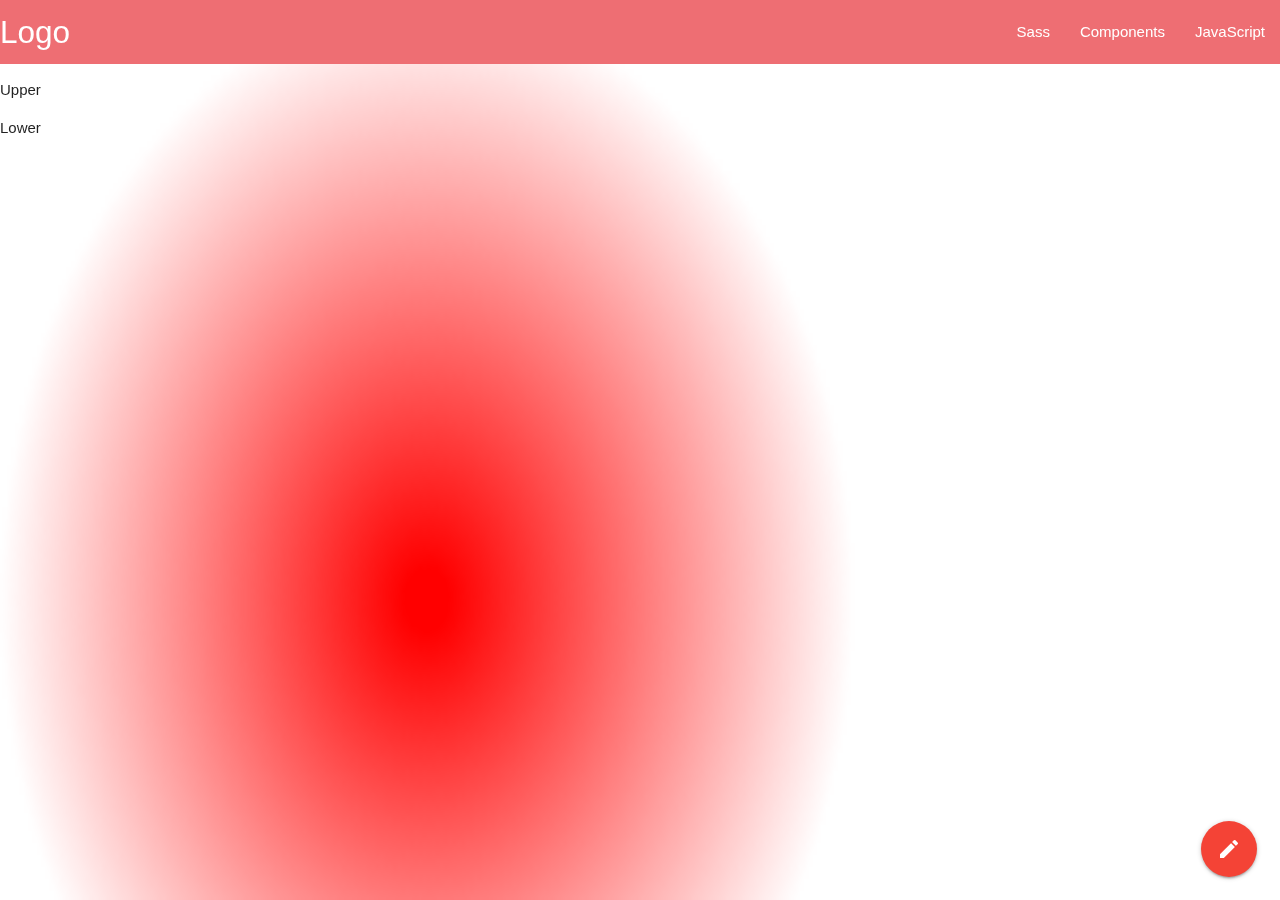
==== index.html @ 311d4519 "yop" ====
<html>
    <head>
      <!--Import Google Icon Font-->
      <link href="https://fonts.googleapis.com/icon?family=Material+Icons" rel="stylesheet">
      <!--Import materialize.css-->
      <link type="text/css" rel="stylesheet" href="css/materialize.min.css"  media="screen,projection"/>
      <link type="text/css" rel="stylesheet" href="css/mycss.css"  media="screen,projection"/>

      <!--Let browser know website is optimized for mobile-->
      <meta name="viewport" content="width=device-width, initial-scale=1.0"/>
    </head>

    <body>
        
    <nav class=" z-depth-0">
        <div class="nav-wrapper">
        <a href="#" class="brand-logo">Logo</a>
        <ul id="nav-mobile" class="right hide-on-med-and-down z-depth-0">
            <li><a href="sass.html">Sass</a></li>
            <li><a href="badges.html">Components</a></li>
            <li><a href="collapsible.html">JavaScript</a></li>
        </ul>
        </div>
    </nav>

    <p>Upper</p>
    <canvas  id="mainCanvas"></canvas>
    <p>Lower</p>

      
    <div class="fixed-action-btn">
    <a class="btn-floating btn-large red">
        <i class="large material-icons">mode_edit</i>
    </a>

    <ul>
        <li><a class="btn-floating red"><i class="material-icons">insert_chart</i></a></li>
        <li><a class="btn-floating yellow darken-1"><i class="material-icons">format_quote</i></a></li>
        <li><a class="btn-floating green"><i class="material-icons">publish</i></a></li>
        <li><a class="btn-floating blue"><i class="material-icons">attach_file</i></a></li>
    </ul>
    </div>
      
      <script type="text/javascript" src="js/materialize.min.js"></script>
      <script type="text/javascript" src="cv.js"></script>
    </body>
  </html>
---- css/mycss.css ----
#mainCanvas {
    position: fixed;
    top: 0;
    left: 0;
    height: 100%;
    width: 100%;
    z-index:-1;
}
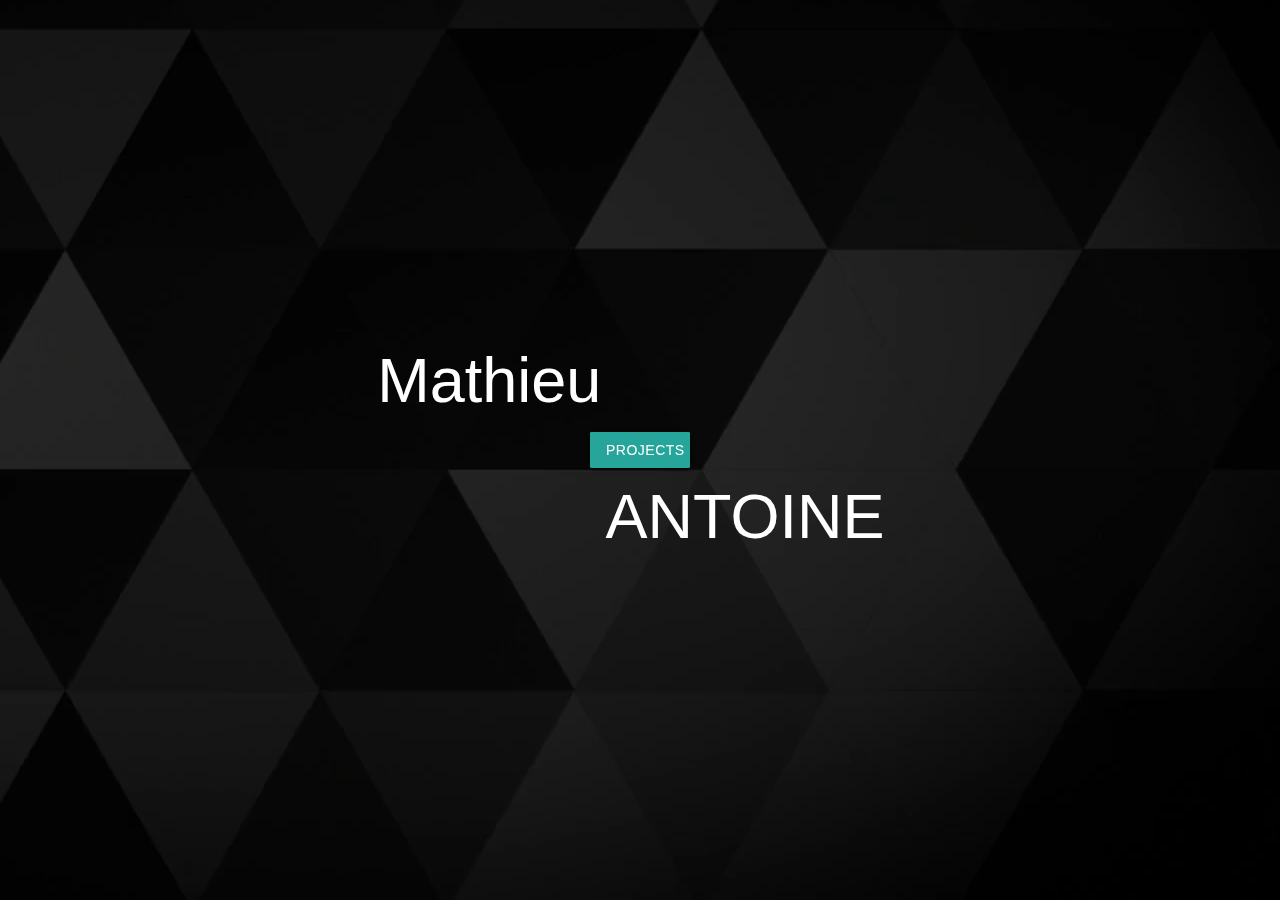
==== commit 1aacc9b7: "added sass, started circular anim" ====
--- a/index.html
+++ b/index.html
@@ -1,45 +1,36 @@
 <html>
     <head>
+      <meta http-equiv="Content-Type" content="text/html; charset=UTF-8"/>
       <!--Import Google Icon Font-->
       <link href="https://fonts.googleapis.com/icon?family=Material+Icons" rel="stylesheet">
       <!--Import materialize.css-->
       <link type="text/css" rel="stylesheet" href="css/materialize.min.css"  media="screen,projection"/>
-      <link type="text/css" rel="stylesheet" href="css/mycss.css"  media="screen,projection"/>
+      <link type="text/css" rel="stylesheet" href="css/style.css"  media="screen,projection"/>
 
       <!--Let browser know website is optimized for mobile-->
       <meta name="viewport" content="width=device-width, initial-scale=1.0"/>
     </head>
 
     <body>
-        
-    <nav class=" z-depth-0">
-        <div class="nav-wrapper">
-        <a href="#" class="brand-logo">Logo</a>
-        <ul id="nav-mobile" class="right hide-on-med-and-down z-depth-0">
-            <li><a href="sass.html">Sass</a></li>
-            <li><a href="badges.html">Components</a></li>
-            <li><a href="collapsible.html">JavaScript</a></li>
-        </ul>
-        </div>
-    </nav>
+    
+    <video id="bgvid" autoplay loop>
+      <source src="resources/blackTriangles.mp4">
+    </video> 
 
-    <p>Upper</p>
-    <canvas  id="mainCanvas"></canvas>
-    <p>Lower</p>
+    <div class="row" id="central-name" >
+        <h1 class="col s6">Mathieu</h1>
+        <h1 class="col s6 offset-s5">ANTOINE</h1>
+    </div>
 
-      
-    <div class="fixed-action-btn">
-    <a class="btn-floating btn-large red">
-        <i class="large material-icons">mode_edit</i>
-    </a>
+    <button class="btn navButton" class="marker" id="btnSkills">Skills</button>
+    <button class="btn navButton" id="btnContacts">Contacts</button>
+    <button class="btn navButton" id="btnProjects">Projects</button>
 
-    <ul>
-        <li><a class="btn-floating red"><i class="material-icons">insert_chart</i></a></li>
-        <li><a class="btn-floating yellow darken-1"><i class="material-icons">format_quote</i></a></li>
-        <li><a class="btn-floating green"><i class="material-icons">publish</i></a></li>
-        <li><a class="btn-floating blue"><i class="material-icons">attach_file</i></a></li>
-    </ul>
-    </div>
+    
+
+
+
+
       
       <script type="text/javascript" src="js/materialize.min.js"></script>
       <script type="text/javascript" src="cv.js"></script>
--- a/css/style.css
+++ b/css/style.css
@@ -0,0 +1,43 @@
+body {
+  color: white;
+  height: 100%;
+  display: flex;
+  /* contexte sur le parent */
+  flex-direction: column;
+  /* direction d'affichage verticale */
+  justify-content: center;
+  /* alignement vertical */
+  transition: transform 0.7s linear;
+}
+
+video#bgvid {
+  position: fixed;
+  right: 0;
+  bottom: 0;
+  min-width: 100%;
+  min-height: 100%;
+  width: auto;
+  height: auto;
+  z-index: -100;
+  background-color: black;
+  background-size: cover;
+}
+
+.navButton {
+  width: 100px;
+  align-self: center;
+  transition: transform 0.7s linear;
+  position: absolute;
+  animation: move 10s linear infinite;
+}
+
+@keyframes move {
+  from {
+    transform: rotate(0deg) translateX(400px) rotate(0deg);
+  }
+  to {
+    transform: rotate(360deg) translateX(400px) rotate(-360deg);
+  }
+}
+
+/*# sourceMappingURL=style.css.map */
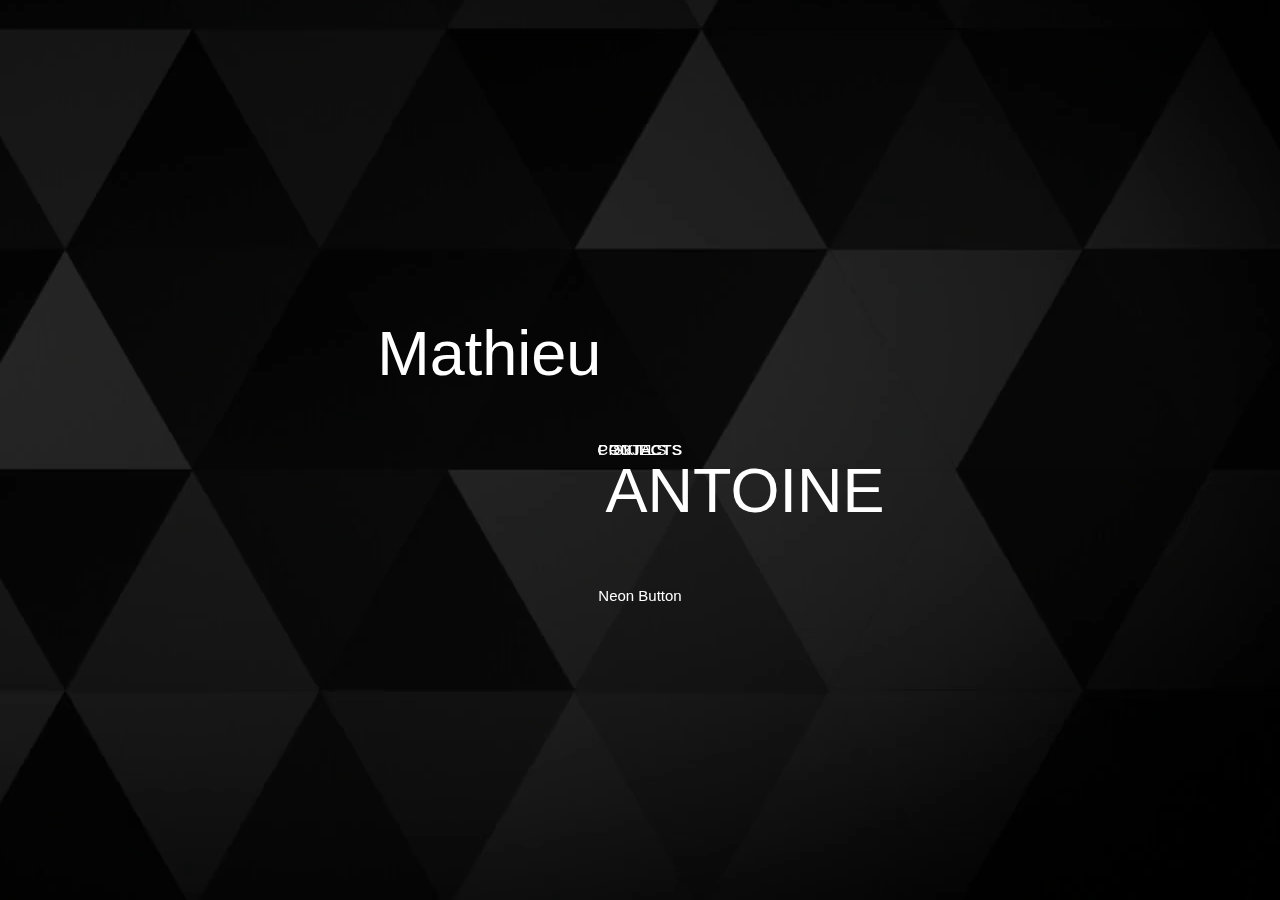
==== commit 4b15dd01: "unfinished work on buttons hover" ====
--- a/index.html
+++ b/index.html
@@ -22,15 +22,24 @@
         <h1 class="col s6 offset-s5">ANTOINE</h1>
     </div>
 
-    <button class="btn navButton" class="marker" id="btnSkills">Skills</button>
+    <button class="btn navButton" class="marker" id="btnSkills">
+      <span></span>
+      <span></span>
+      <span></span>
+      <span></span>
+      Skills
+    </button>
+    
     <button class="btn navButton" id="btnContacts">Contacts</button>
     <button class="btn navButton" id="btnProjects">Projects</button>
 
-    
-
-
-
-
+    <a href="#">
+      <span></span>
+      <span></span>
+      <span></span>
+      <span></span>
+      Neon Button
+    </a>
       
       <script type="text/javascript" src="js/materialize.min.js"></script>
       <script type="text/javascript" src="cv.js"></script>
--- a/css/style.css
+++ b/css/style.css
@@ -24,20 +24,196 @@
 }
 
 .navButton {
-  width: 100px;
+  height: 6vh;
+  width: 16vh;
+  font-size: 100%;
   align-self: center;
-  transition: transform 0.7s linear;
+  display: inline-block;
+  transition: 0.2s linear;
   position: absolute;
-  animation: move 10s linear infinite;
-}
-
-@keyframes move {
+  background-color: rgba(255, 255, 255, 0);
+  box-shadow: none;
+  border-radius: 0px 0px 0px;
+  overflow: hidden;
+}
+
+.navButton:hover {
+  background-color: #5aecff;
+  color: black;
+  box-shadow: 0 0 20px #5aecff, 0 0 20px #5aecff, 0 0 20px #5aecff, 0 0 20px #5aecff;
+}
+
+a {
+  align-self: center;
+  color: white;
+  position: relative;
+  display: inline-block;
+  padding: 15px 30px;
+  transition: 0.2s;
+  overflow: hidden;
+}
+
+a span {
+  position: absolute;
+  display: block;
+}
+
+.navButton span {
+  position: absolute;
+  display: block;
+}
+
+a span:nth-child(1) {
+  top: 0;
+  left: -100%;
+  width: 100%;
+  height: 2px;
+  background: linear-gradient(90deg, transparent, #971111);
+}
+
+a:hover {
+  color: #971111;
+  transition: 1s;
+}
+
+a:hover span:nth-child(1) {
+  left: 100%;
+  transition: 1s;
+  transition-delay: 0.25s;
+}
+
+a span:nth-child(2) {
+  bottom: 0;
+  right: -100%;
+  width: 100%;
+  height: 2px;
+  background: linear-gradient(90deg, transparent, #971111);
+}
+
+a:hover span:nth-child(2) {
+  right: 100%;
+  transition: 1s;
+  transition-delay: 0.25s;
+}
+
+a span:nth-child(3) {
+  right: 0;
+  top: -100%;
+  width: 2px;
+  height: 100%;
+  background: linear-gradient(90deg, transparent, #971111);
+}
+
+a:hover span:nth-child(3) {
+  top: 100%;
+  transition: 1s;
+  transition-delay: 0.25s;
+}
+
+a span:nth-child(4) {
+  left: 0;
+  bottom: -100%;
+  width: 2px;
+  height: 100%;
+  background: linear-gradient(90deg, transparent, #971111);
+}
+
+a:hover span:nth-child(4) {
+  bottom: 100%;
+  transition: 1s;
+  transition-delay: 0.25s;
+}
+
+.navButton span:nth-child(1) {
+  top: 0;
+  left: -100%;
+  width: 100%;
+  height: 2px;
+  background: linear-gradient(90deg, transparent, #971111);
+}
+
+.navButton:hover span:nth-child(1) {
+  left: 100%;
+  transition: 1s;
+  transition-delay: 0.25s;
+}
+
+.navButton span:nth-child(2) {
+  bottom: 0;
+  right: -100%;
+  width: 100%;
+  height: 2px;
+  background: linear-gradient(90deg, transparent, #5ff5fa);
+}
+
+.navButton:hover span:nth-child(2) {
+  right: 100%;
+  transition: 1s;
+  transition-delay: 0.25s;
+}
+
+.navButton span:nth-child(3) {
+  right: 0;
+  top: -100%;
+  width: 2px;
+  height: 100%;
+  background: linear-gradient(90deg, transparent, #971111);
+}
+
+.navButton:hover span:nth-child(3) {
+  top: 100%;
+  transition: 1s;
+  transition-delay: 0.25s;
+}
+
+button span:nth-child(4) {
+  left: 0;
+  bottom: -100%;
+  width: 2px;
+  height: 100%;
+  background: linear-gradient(90deg, transparent, #971111);
+}
+
+button:hover span:nth-child(4) {
+  bottom: 100%;
+  transition: 1s;
+  transition-delay: 0.25s;
+}
+
+@keyframes moveBtnSkills {
   from {
-    transform: rotate(0deg) translateX(400px) rotate(0deg);
+    transform: rotate(0deg) translateX(40vh) rotate(0deg);
   }
   to {
-    transform: rotate(360deg) translateX(400px) rotate(-360deg);
-  }
+    transform: rotate(360deg) translateX(40vh) rotate(-360deg);
+  }
+}
+@keyframes moveBtnContacts {
+  from {
+    transform: rotate(120deg) translateX(40vh) rotate(240deg);
+  }
+  to {
+    transform: rotate(480deg) translateX(40vh) rotate(-120deg);
+  }
+}
+@keyframes moveBtnProjects {
+  from {
+    transform: rotate(240deg) translateX(40vh) rotate(120deg);
+  }
+  to {
+    transform: rotate(600deg) translateX(40vh) rotate(-240deg);
+  }
+}
+#btnSkills {
+  animation: moveBtnSkills 70s linear infinite;
+}
+
+#btnContacts {
+  animation: moveBtnContacts 60s linear infinite;
+}
+
+#btnProjects {
+  animation: moveBtnProjects 50s linear infinite;
 }
 
 /*# sourceMappingURL=style.css.map */
